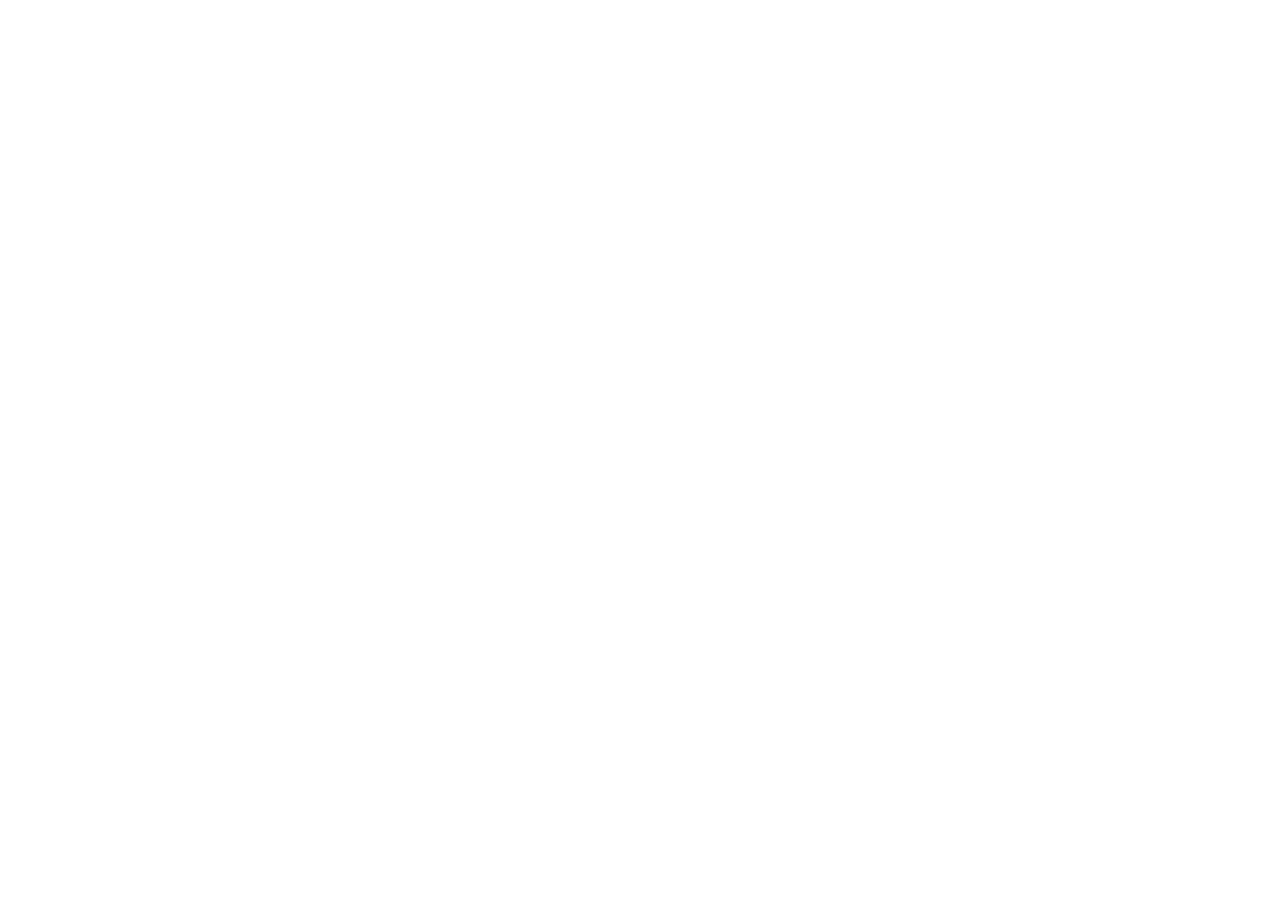
==== index.html @ 525082e7 "Inicio de tudo" ====
<!DOCTYPE html>
<html lang="en">
<head>
    <meta charset="UTF-8">
    <meta name="viewport" content="width=device-width, initial-scale=1.0">
    <title>Portifolio</title>
    <link rel="stylesheet" href="style.css">
</head>
<body>
    
</body>
</html>
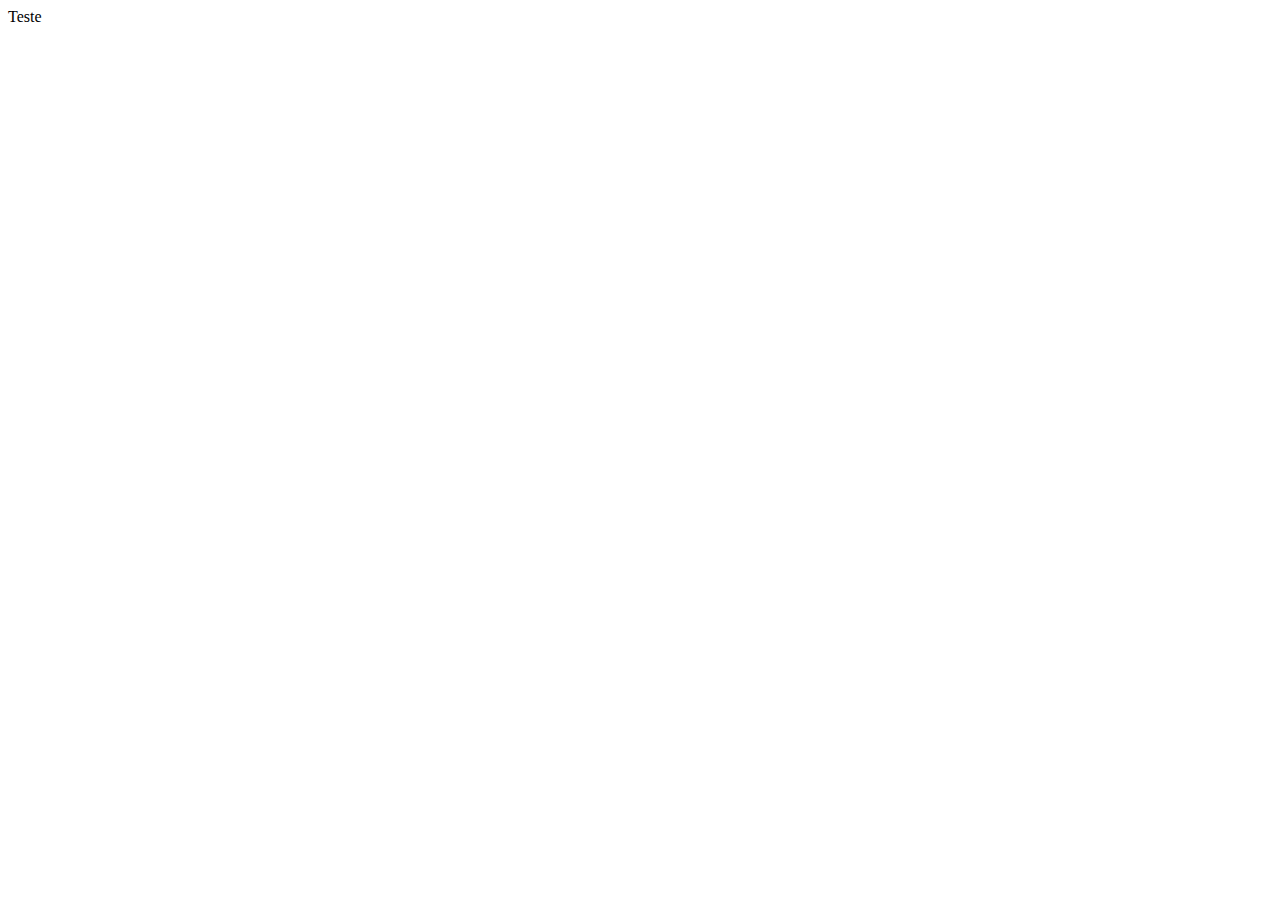
==== commit af2acf96: "Segundo commit" ====
--- a/index.html
+++ b/index.html
@@ -7,6 +7,6 @@
     <link rel="stylesheet" href="style.css">
 </head>
 <body>
-    
+Teste
 </body>
 </html>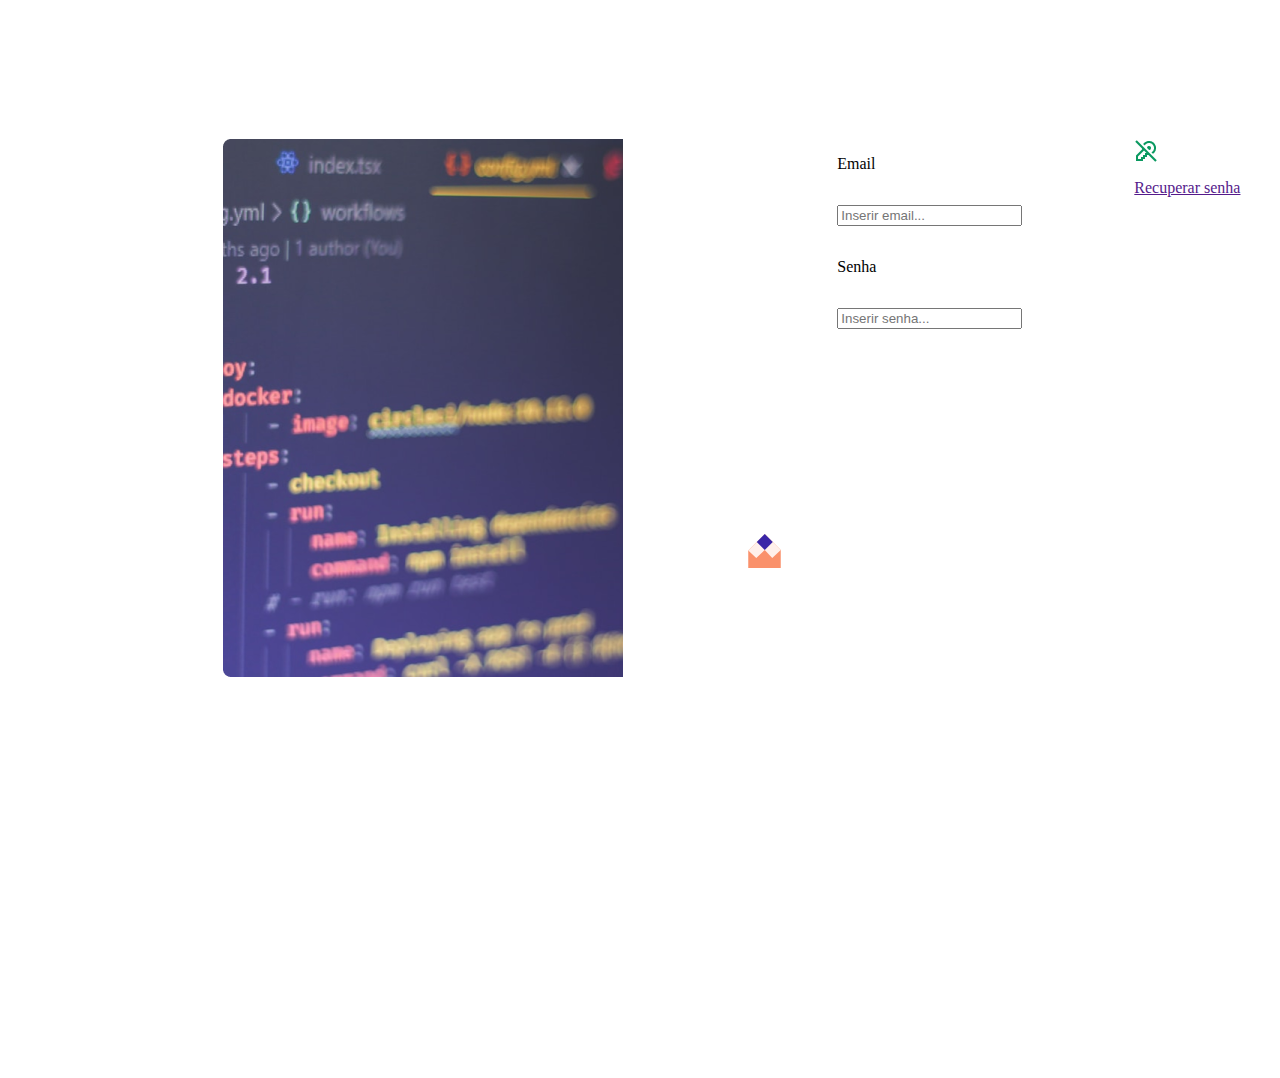
==== commit 2969940e: "CSS Tela de Login de acordo com Figma" ====
--- a/index.html
+++ b/index.html
@@ -3,10 +3,32 @@
 <head>
     <meta charset="UTF-8">
     <meta name="viewport" content="width=device-width, initial-scale=1.0">
-    <title>Portifolio</title>
+    <title>Tela de Login</title>
     <link rel="stylesheet" href="style.css">
 </head>
+</head>
 <body>
-Teste
+    <div class="conteiner-main">
+        <div class="imagem" >
+            <img src="img/image.png" alt="Imagem de código">
+        </div>
+        <div class="logo-container">
+            <img src="img/logo.svg" alt="">
+        </div>
+        <div class="conteiner-forms">
+            <p>Email</p>
+            <input type="email" placeholder="Inserir email...">
+            <p>Senha</p>
+            <input type="password" placeholder="Inserir senha...">
+        </div>
+        <div class="password-container">
+            <img src="img/key-no.png" alt="">
+            <a href="">Recuperar senha</a>
+        </div>
+        <div class="buttons-container">
+            <button>Entrar</button>
+            <Button>Se Cadastrar</Button>
+        </div>
+    </div>
 </body>
 </html>--- a/style.css
+++ b/style.css
@@ -0,0 +1,56 @@
+body{
+    /* display: flex;
+    width: 1280px;
+    height: 800px;
+    padding: 131px 215px;
+    justify-content: center;
+    align-items: center; */
+  
+}
+.conteiner-main{
+    display: flex;
+    width: 1280px;
+    height: 800px;
+    padding: 131px 215px;
+    justify-content: center;
+    align-items: center;
+}
+.imagem{
+    flex: 1 0 0;
+    align-self: stretch;
+}
+.logo-container{
+    display: flex;
+    padding: 56px 0px 32px 0px;
+    flex-direction: column;
+    justify-content: center;
+    align-items: center;
+    gap: 10px;
+    align-self: stretch;
+}
+.conteiner-forms{
+    display: flex;
+    padding: 0px 56px;
+    flex-direction: column;
+    align-items: flex-start;
+    gap: 16px;
+    align-self: stretch;
+}
+
+
+.password-container{
+    display: flex;
+    padding: 0px 56px;
+    flex-direction: column;
+    align-items: flex-start;
+    gap: 16px;
+    align-self: stretch;
+}
+.buttons-container{
+    display: flex;
+    padding: 32px 56px 56px 56px;
+    flex-direction: column;
+    align-items: flex-start;
+    gap: 16px;
+    align-self: stretch;
+}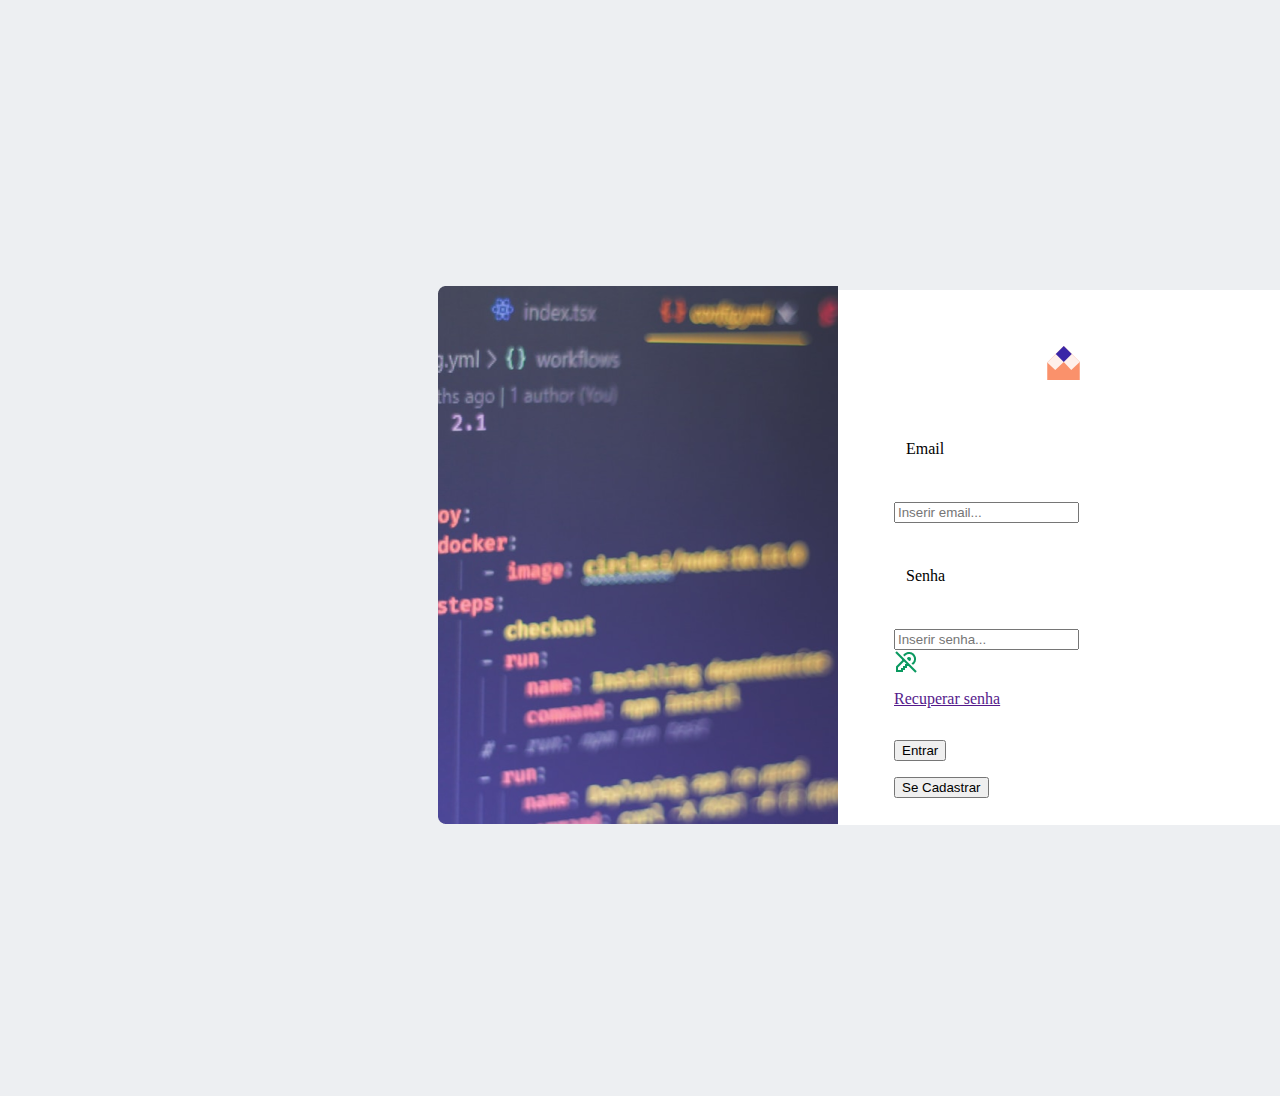
==== commit 54f1440d: "Quase lá" ====
--- a/index.html
+++ b/index.html
@@ -3,31 +3,34 @@
 <head>
     <meta charset="UTF-8">
     <meta name="viewport" content="width=device-width, initial-scale=1.0">
+    <link rel="shortcut icon" href="img/logo.svg" type="image/x-icon">
     <title>Tela de Login</title>
     <link rel="stylesheet" href="style.css">
-</head>
+    <img src="" alt="" sizes="" srcset="">
 </head>
 <body>
     <div class="conteiner-main">
         <div class="imagem" >
             <img src="img/image.png" alt="Imagem de código">
         </div>
-        <div class="logo-container">
-            <img src="img/logo.svg" alt="">
-        </div>
-        <div class="conteiner-forms">
-            <p>Email</p>
-            <input type="email" placeholder="Inserir email...">
-            <p>Senha</p>
-            <input type="password" placeholder="Inserir senha...">
-        </div>
-        <div class="password-container">
-            <img src="img/key-no.png" alt="">
-            <a href="">Recuperar senha</a>
-        </div>
-        <div class="buttons-container">
-            <button>Entrar</button>
-            <Button>Se Cadastrar</Button>
+        <div class="child">
+            <div class="logo-container">
+                <img src="img/logo.svg" alt="">
+            </div>
+            <div class="conteiner-forms">
+                <p>Email</p>
+                <input type="email" placeholder="Inserir email...">
+                <p>Senha</p>
+                <input type="password" placeholder="Inserir senha...">
+            </div>
+            <div class="password-container">
+                <img src="img/key-no.png" alt="">
+                <a href="">Recuperar senha</a>
+            </div>
+            <div class="buttons-container">
+                <button>Entrar</button>
+                <Button>Se Cadastrar</Button>
+            </div>
         </div>
     </div>
 </body>
--- a/style.css
+++ b/style.css
@@ -1,4 +1,5 @@
 body{
+    background-color: #EDEFF2;
     /* display: flex;
     width: 1280px;
     height: 800px;
@@ -14,10 +15,23 @@
     padding: 131px 215px;
     justify-content: center;
     align-items: center;
+    flex: 1 0 0;
+    align-self: stretch;
+ 
 }
 .imagem{
-    flex: 1 0 0;
-    align-self: stretch;
+    
+    /* flex: 1 0 0;
+    align-self: stretch; */
+}
+.child{
+    top: 100px;
+    width: 450px;
+    height: 535px;
+    background-color: white;
+    flex-direction: column;
+
+ 
 }
 .logo-container{
     display: flex;
@@ -31,10 +45,14 @@
 .conteiner-forms{
     display: flex;
     padding: 0px 56px;
-    flex-direction: column;
+    flex-direction:column;
     align-items: flex-start;
     gap: 16px;
     align-self: stretch;
+    /* position: absolute; */
+}
+p{
+    padding: 12px;
 }
 
 
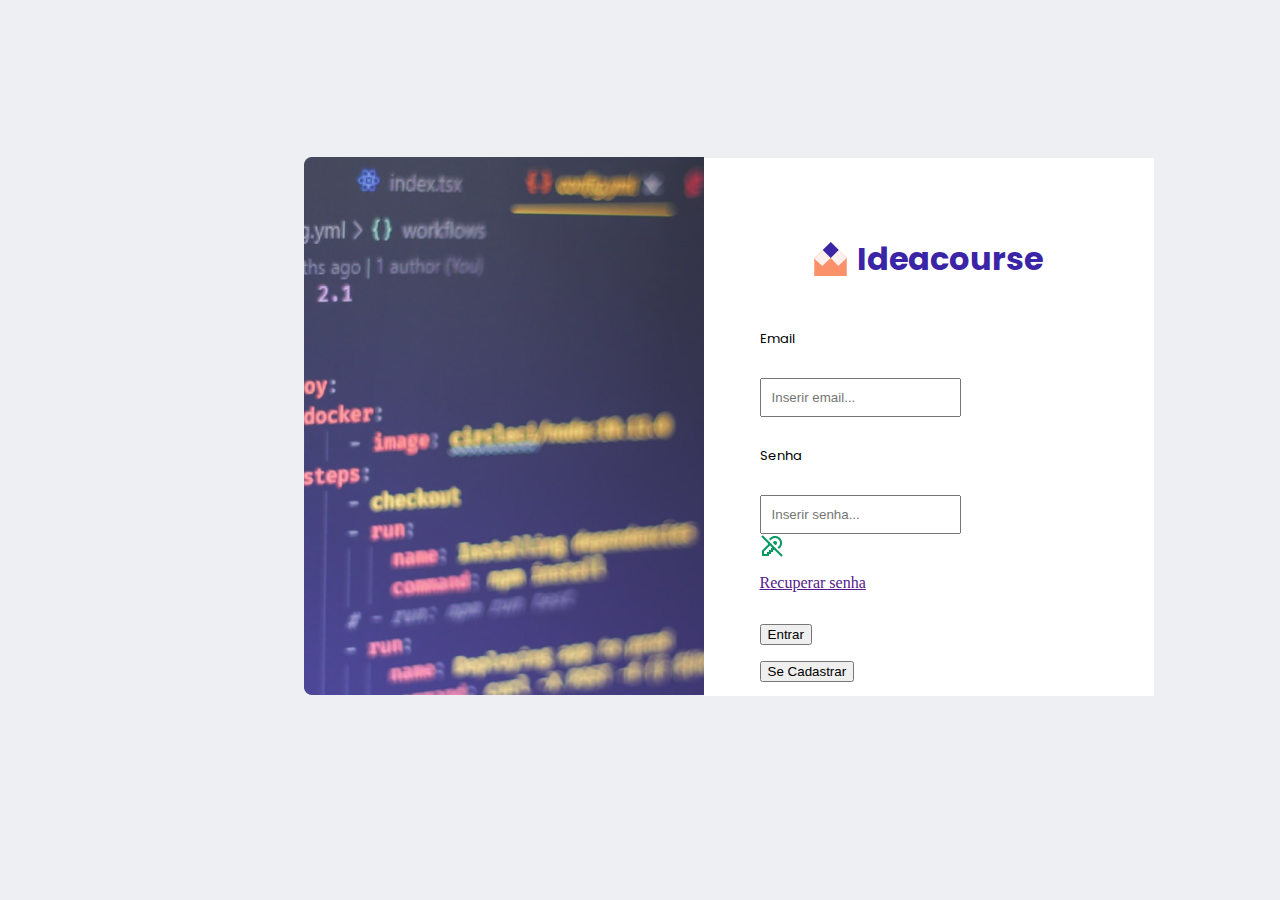
==== commit 91902d5a: "Comit do dia 16" ====
--- a/index.html
+++ b/index.html
@@ -1,5 +1,5 @@
 <!DOCTYPE html>
-<html lang="en">
+<html lang="pt-br">
 <head>
     <meta charset="UTF-8">
     <meta name="viewport" content="width=device-width, initial-scale=1.0">
@@ -7,6 +7,11 @@
     <title>Tela de Login</title>
     <link rel="stylesheet" href="style.css">
     <img src="" alt="" sizes="" srcset="">
+    <link rel="preconnect" href="https://fonts.googleapis.com">
+    <link rel="preconnect" href="https://fonts.googleapis.com">
+    <link rel="preconnect" href="https://fonts.gstatic.com" crossorigin>
+    <link href="https://fonts.googleapis.com/css2?family=Poppins:wght@600&display=swap" rel="stylesheet">
+
 </head>
 <body>
     <div class="conteiner-main">
@@ -15,7 +20,8 @@
         </div>
         <div class="child">
             <div class="logo-container">
-                <img src="img/logo.svg" alt="">
+                <img src="img/logo.svg" alt="Icone do curso">
+                <h1>Ideacourse</h1>
             </div>
             <div class="conteiner-forms">
                 <p>Email</p>
--- a/style.css
+++ b/style.css
@@ -10,13 +10,15 @@
 }
 .conteiner-main{
     display: flex;
-    width: 1280px;
-    height: 800px;
+    width: 80%;
+    height: 80%;
+    transform: translate();
     padding: 131px 215px;
     justify-content: center;
     align-items: center;
     flex: 1 0 0;
     align-self: stretch;
+    
  
 }
 .imagem{
@@ -25,9 +27,9 @@
     align-self: stretch; */
 }
 .child{
-    top: 100px;
+    margin-top: -3px;
     width: 450px;
-    height: 535px;
+    height: 538px;
     background-color: white;
     flex-direction: column;
 
@@ -36,23 +38,35 @@
 .logo-container{
     display: flex;
     padding: 56px 0px 32px 0px;
-    flex-direction: column;
+    /* flex-direction: column; */
     justify-content: center;
     align-items: center;
     gap: 10px;
     align-self: stretch;
 }
+h1{
+    color: #3A25A7;
+    font-family: Poppins ;
+    
+}
 .conteiner-forms{
+    margin-top: -20px;
     display: flex;
     padding: 0px 56px;
     flex-direction:column;
     align-items: flex-start;
     gap: 16px;
     align-self: stretch;
+
     /* position: absolute; */
 }
 p{
-    padding: 12px;
+    font-size: small;
+    font-family: Poppins ;
+    height: -1000px;
+}
+input{
+    padding: 10px;
 }
 
 
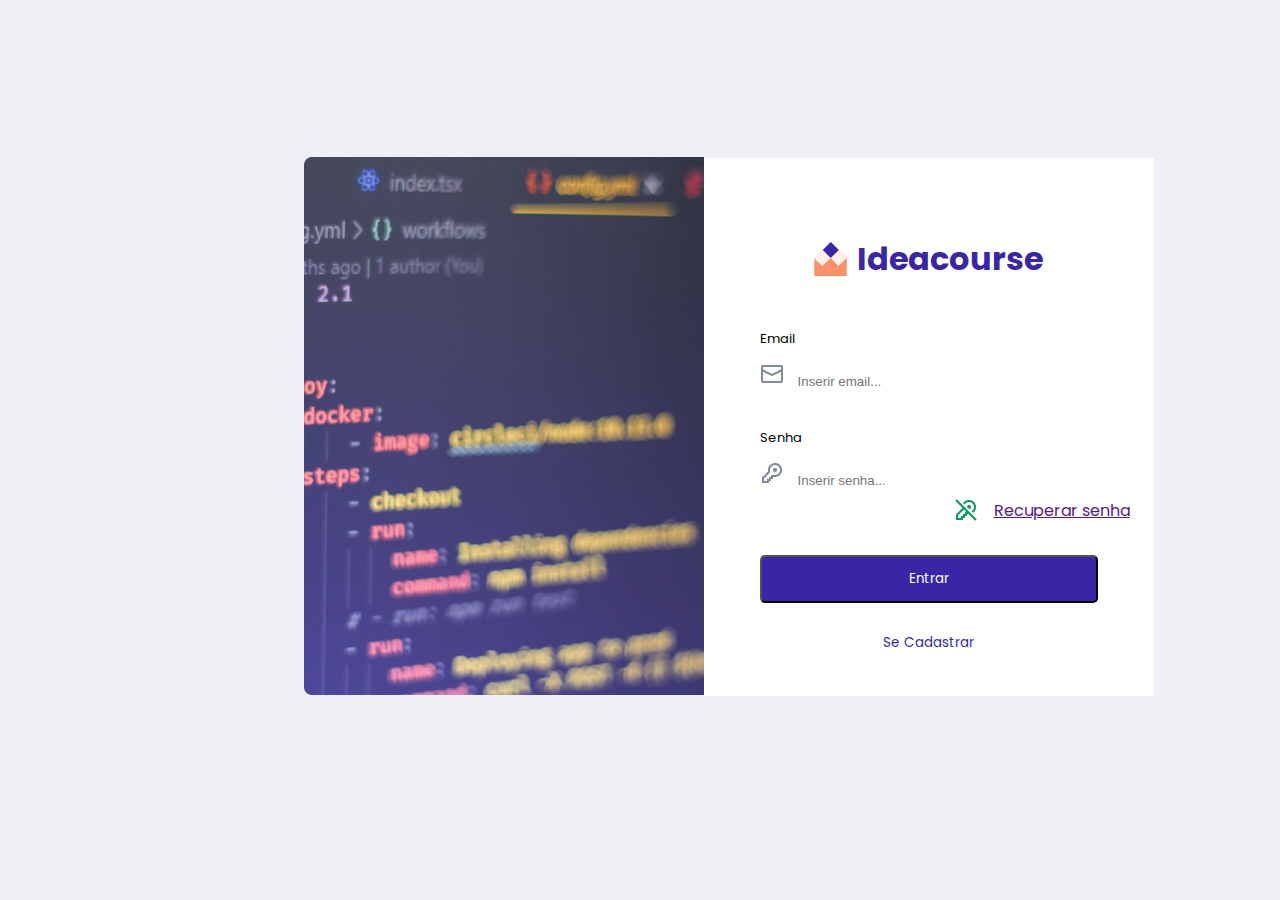
==== commit 4ca1a736: "Final tela Login" ====
--- a/index.html
+++ b/index.html
@@ -24,18 +24,24 @@
                 <h1>Ideacourse</h1>
             </div>
             <div class="conteiner-forms">
-                <p>Email</p>
-                <input type="email" placeholder="Inserir email...">
-                <p>Senha</p>
-                <input type="password" placeholder="Inserir senha...">
+                <div >
+                    <p>Email</p>
+                    <img src="img/mail.jpg" alt="">
+                    <input type="email" placeholder="Inserir email...">
+                </div>
+                <div>
+                    <p>Senha</p>
+                    <img src="img/key.jpg" alt="">
+                    <input type="password" placeholder="Inserir senha...">
+                </div>
             </div>
             <div class="password-container">
                 <img src="img/key-no.png" alt="">
-                <a href="">Recuperar senha</a>
+                <a class="ancora" href="">Recuperar senha</a>
             </div>
             <div class="buttons-container">
-                <button>Entrar</button>
-                <Button>Se Cadastrar</Button>
+                <button class="entrar">Entrar</button>
+                <Button class="botao-seCadastrar">Se Cadastrar</Button>
             </div>
         </div>
     </div>
--- a/style.css
+++ b/style.css
@@ -18,6 +18,7 @@
     align-items: center;
     flex: 1 0 0;
     align-self: stretch;
+    /* border-radius: 100%; */
     
  
 }
@@ -60,29 +61,83 @@
 
     /* position: absolute; */
 }
+.email{
+    align-items: center;
+}
 p{
     font-size: small;
     font-family: Poppins ;
-    height: -1000px;
+    height: px;
 }
 input{
     padding: 10px;
+    border-radius: 5px;
+    border: 0 none;
+    outline: 0;
 }
 
 
 .password-container{
     display: flex;
-    padding: 0px 56px;
-    flex-direction: column;
+    padding: 0px 250px;
+    font-family: Poppins ;
+    color: #0A9960;
+    flex-direction: end;
     align-items: flex-start;
     gap: 16px;
     align-self: stretch;
+    
 }
+.ancora{
+    white-space: nowrap
+
+}
+
 .buttons-container{
     display: flex;
     padding: 32px 56px 56px 56px;
     flex-direction: column;
-    align-items: flex-start;
-    gap: 16px;
+    /* align-items: center */
+    gap: -10px;
     align-self: stretch;
-}+    
+
+}
+
+
+.entrar{
+    height: 48px;
+    align-items: center;
+    background-color: #3A25A7;
+    font-family: Poppins ;
+    color: white;
+    border-radius: 5px;
+    margin-bottom: 16px;
+}
+.entrar:hover{
+    background-color: #25137e;
+}
+
+.botao-seCadastrar{
+    color: #3A25A7;
+    background-color: white;
+    border: 0;
+    font-family: Poppins ;
+    height: 48px;
+    align-items: center;
+    border-radius: 5px;
+}
+.botao-seCadastrar:hover{
+
+    background-color: #b3c4e7;
+}
+/* button{
+    
+    display: flex;
+    height: 48px;
+    background-color: #3A25A7;
+    font-family: Poppins ;
+    color: white;
+    border-radius: 5px;
+    text-align: end;
+} */
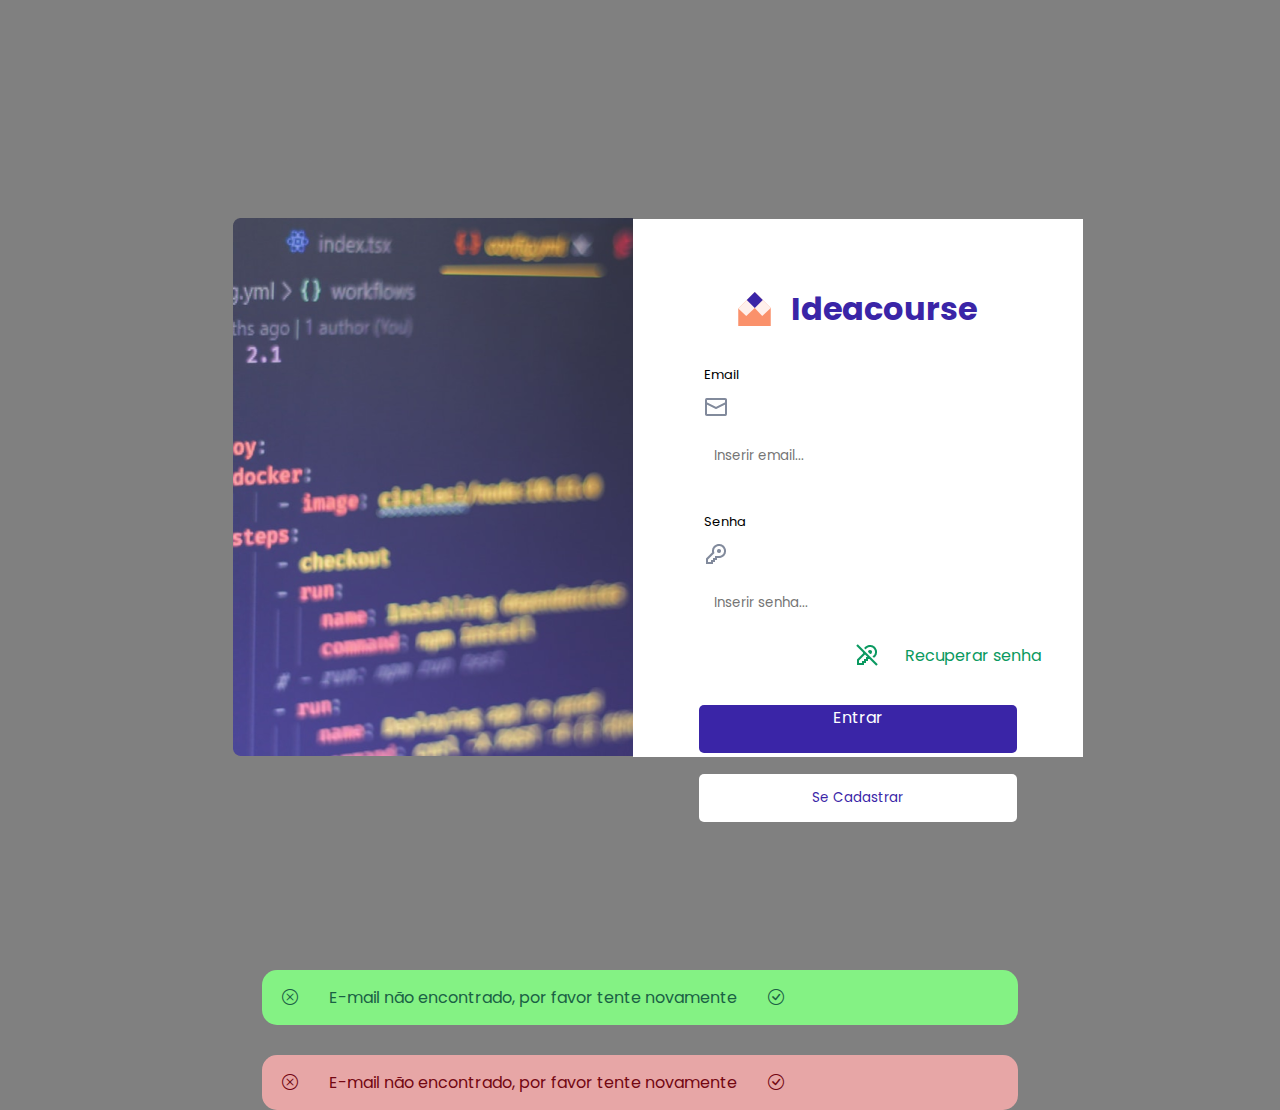
==== commit ab7fe704: "Tela de login quebrou" ====
--- a/index.html
+++ b/index.html
@@ -11,6 +11,13 @@
     <link rel="preconnect" href="https://fonts.googleapis.com">
     <link rel="preconnect" href="https://fonts.gstatic.com" crossorigin>
     <link href="https://fonts.googleapis.com/css2?family=Poppins:wght@600&display=swap" rel="stylesheet">
+    <link rel="stylesheet" href="home.css">
+    <link rel="preconnect" href="https://fonts.googleapis.com">
+    <link rel="preconnect" href="https://fonts.googleapis.com">
+    <link rel="preconnect" href="https://fonts.gstatic.com" crossorigin>
+    <link href="https://fonts.googleapis.com/css2?family=Poppins:wght@600&display=swap" rel="stylesheet">
+    <link rel="stylesheet" href="https://fonts.googleapis.com/css2?family=Material+Symbols+Outlined:opsz,wght,FILL,GRAD@20..48,100..700,0..1,-50..200" />
+    <link rel="stylesheet" href="https://cdn.jsdelivr.net/npm/bootstrap-icons@1.10.5/font/bootstrap-icons.css">
 
 </head>
 <body>
@@ -37,13 +44,28 @@
             </div>
             <div class="password-container">
                 <img src="img/key-no.png" alt="">
-                <a class="ancora" href="">Recuperar senha</a>
+                <a class="ancora" href="passwordRecovery.html">Recuperar senha</a>
             </div>
             <div class="buttons-container">
-                <button class="entrar">Entrar</button>
+                <a class="entrar2" href="telaPrincipal.html">Entrar</a>
                 <Button class="botao-seCadastrar">Se Cadastrar</Button>
             </div>
         </div>
     </div>
+
+
+<div class="alert-green">
+    <span><i class="bi bi-x-circle"></i></span>
+    <span>E-mail não encontrado, por favor tente novamente</span>
+    <span><i class="bi bi-check-circle"></i></span>
+</div>
+<div class="alert-red">
+    <span><i class="bi bi-x-circle"></i></span>
+    <span>E-mail não encontrado, por favor tente novamente</span>
+    <span><i class="bi bi-check-circle"></i></span>
+</div>
+
+
+    
 </body>
 </html>--- a/style.css
+++ b/style.css
@@ -1,5 +1,5 @@
 body{
-    background-color: #EDEFF2;
+    background-color: gray;
     /* display: flex;
     width: 1280px;
     height: 800px;
@@ -10,8 +10,8 @@
 }
 .conteiner-main{
     display: flex;
-    width: 80%;
-    height: 80%;
+    width: 100vw;
+    height: 100vh;
     transform: translate();
     padding: 131px 215px;
     justify-content: center;
@@ -23,12 +23,13 @@
  
 }
 .imagem{
-    
-    /* flex: 1 0 0;
-    align-self: stretch; */
+  
+
+
 }
 .child{
-    margin-top: -3px;
+    margin-left: -10px;
+    margin-top: 0px;
     width: 450px;
     height: 538px;
     background-color: white;
@@ -76,10 +77,15 @@
     outline: 0;
 }
 
+.ancora{
+    color: #0A9960;
+    text-decoration: none;
+    white-space: nowrap
 
+}
 .password-container{
     display: flex;
-    padding: 0px 250px;
+    padding: 0px 212px;
     font-family: Poppins ;
     color: #0A9960;
     flex-direction: end;
@@ -88,24 +94,23 @@
     align-self: stretch;
     
 }
-.ancora{
-    white-space: nowrap
 
-}
+
+
 
 .buttons-container{
     display: flex;
+    margin-top: -10px;
     padding: 32px 56px 56px 56px;
     flex-direction: column;
     /* align-items: center */
-    gap: -10px;
     align-self: stretch;
     
 
 }
 
 
-.entrar{
+/* .entrar{
     height: 48px;
     align-items: center;
     background-color: #3A25A7;
@@ -113,6 +118,19 @@
     color: white;
     border-radius: 5px;
     margin-bottom: 16px;
+} */
+.entrar2{
+    height: 48px;
+    display: flex;
+    align-items: center;
+    flex-direction: column;      
+    background-color: #3A25A7;
+    font-family: Poppins ;
+    color: white;
+    border-radius: 5px;
+    margin-bottom: 16px;
+    text-decoration: none;
+    
 }
 .entrar:hover{
     background-color: #25137e;
@@ -131,13 +149,32 @@
 
     background-color: #b3c4e7;
 }
-/* button{
+.alert-green{
+    font-family: Poppins ;
+    margin-top: 30px;
+    margin-left: 20%;
+    display: flex;
+    align-self: stretch;
+    color: #1A6144;
+    background-color: rgb(132, 242, 132);
+    border-radius: 15px;
+    padding: 10px;
+    gap: 16px;
+    width: 60%;
     
+
+}
+.alert-red{
+font-family: Poppins ;
+    margin-top: 30px;
+    margin-left: 20%;
     display: flex;
-    height: 48px;
-    background-color: #3A25A7;
-    font-family: Poppins ;
-    color: white;
-    border-radius: 5px;
-    text-align: end;
-} */
+    align-self: stretch;
+    color: #730712 ;
+    background-color: rgb(231, 166, 166);
+    border-radius: 15px;
+    padding: 10px;
+    gap: 16px;
+    width: 60%;
+
+}
--- a/home.css
+++ b/home.css
@@ -0,0 +1,146 @@
+@import url('https://fonts.googleapis.com/css2?family=Poppins:wght@600&display=swap');
+*{
+    margin: 5px;
+    padding: 0;
+    box-sizing: border-box;
+    font-family: Poppins ;
+}
+body{
+    height: 100vh;
+    background-color: #3A25A7];
+
+}
+nav.menu-lateral{
+    width: 300px;
+    height: 100%;
+    background-color: #7761E5;
+    border-radius: 20px;
+    box-shadow: 10px 10px 10px #afa2ee  ;
+    position: fixed;
+    top: 0;
+    left: 0;
+    overflow: hidden;
+    transition: .2s;
+
+}
+/* nav.menu-lateral:hover{
+    width: 300px;
+} */
+
+
+.btn-expandir {
+    width: 100%;
+    padding-left: 10px;
+}
+.btn-expandir > i{
+    color: white;
+    font-size: 24px;
+    cursor: pointer;
+}
+ul{
+    height: 100%;
+    list-style: none;
+}
+ul li.item-menu{
+    transition: .2s;
+}
+ul li.item-menu:hover{
+    background-color: #afa2ee;
+}
+ul li.item-menu a{
+    color: white;
+    text-decoration: none;
+    font-size: 20px;
+    padding: 10px 4%;
+    display: flex;
+    margin-bottom: 20px;
+}
+ul li.item-menu a .txt-link{
+    margin-left: 20px;
+
+}
+ul li.item-menu a .icon > i{
+    font-size: 30px;
+    margin-left: 10px;
+}
+header{
+    display: flex;
+    
+    ;
+
+}
+.topo{
+    /* background-color: aqua; */
+    display: flex;
+    text-align: center;
+    margin-inline-start: 290px;
+    align-items: center;
+    width: 60%;
+    
+}
+.topo img{
+    width: 22.941px;
+    height: 40px;
+
+}
+.logo-home{
+    margin-left: ;
+    display: flex;
+    align-items: center;
+    color: #3A25A7;
+    font-size: large;
+    text-align: center;
+    font-family: Poppins;
+    font-size: 25px;
+    font-style: normal;
+    font-weight: 700px;
+    line-height: 24px
+ 
+
+}
+.login-user{
+    display: flex;
+    margin-left: 100%;
+    align-items: center;
+    
+}
+.login-user i{
+    width: 100px;
+    height: 24px;
+    font-size: 20px;
+    color: #7761E5;
+}
+
+.pesquisa button{
+    display: flex;
+    align-items: center;
+    border: none;
+    text-align: none;
+
+}
+
+.title{
+    display: flex;
+    margin-left: 18%
+}
+.content {
+    display: flex;
+    margin-left: 20%;
+    width: 936px;
+    gap: 160px;
+
+}
+.item-content{
+    display: flex;
+    width: px;
+    flex-direction: row;
+    /* align-items: flex-start; */
+    gap: 8px;
+    
+    
+}
+.item-content img{
+    display: flex;
+    background-color: #3A25A7;
+    size-adjust: ;
+}
